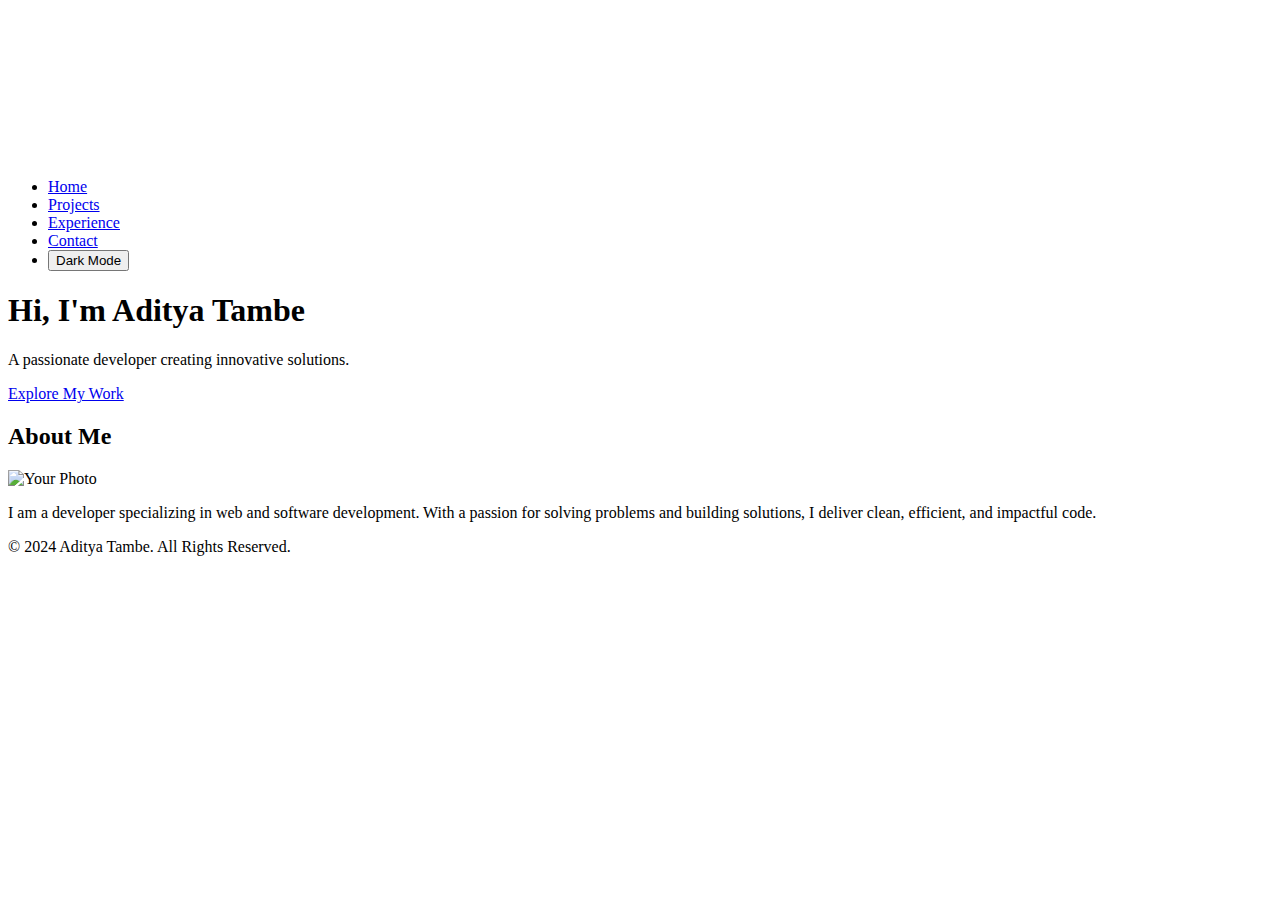
==== index.html @ 12d63de8 "Added main html files" ====
<!DOCTYPE html>
<html lang="en">
<head>
    <meta charset="UTF-8">
    <meta name="viewport" content="width=device-width, initial-scale=1.0">
    <title>Home - Developer Portfolio</title>
    <link rel="stylesheet" href="css/reset.css">
    <link rel="stylesheet" href="css/styles.css">
</head>
<body>
    <!-- Background Animation -->
    <canvas id="background"></canvas>

    <!-- Navigation -->
    <nav>
        <ul>
            <li><a class = nbar href="index.html">Home</a></li>
            <li><a class = nbar href="projects.html">Projects</a></li>
            <li><a class = nbar href="experience.html">Experience</a></li>
            <li><a class = nbar href="contact.html">Contact</a></li>
            <li><button id="dark-mode-toggle" class="toggle-btn">Dark Mode</button></li>
        </ul>
    </nav>

    <!-- Hero Section -->
    <section id="hero">
        <h1>Hi, I'm <span class="highlight">Aditya Tambe</span></h1>
        <p>A passionate developer creating innovative solutions.</p>
        <a href="projects.html" class="cta">Explore My Work</a>
    </section>

    <!-- About Section -->
    <section id="about">
        <h2>About Me</h2>
        <div class="about-content">
            <img src="assets/IMG_8445.jpg" alt="Your Photo" class="profile-pic">
            <p>
                I am a developer specializing in web and software development. With a passion for solving problems
                and building solutions, I deliver clean, efficient, and impactful code.
            </p>
        </div>
    </section>

    <!-- Footer -->
    <footer>
        <p>© 2024 Aditya Tambe. All Rights Reserved.</p>
    </footer>

    <script src="js/scripts.js"></script>
</body>
</html>
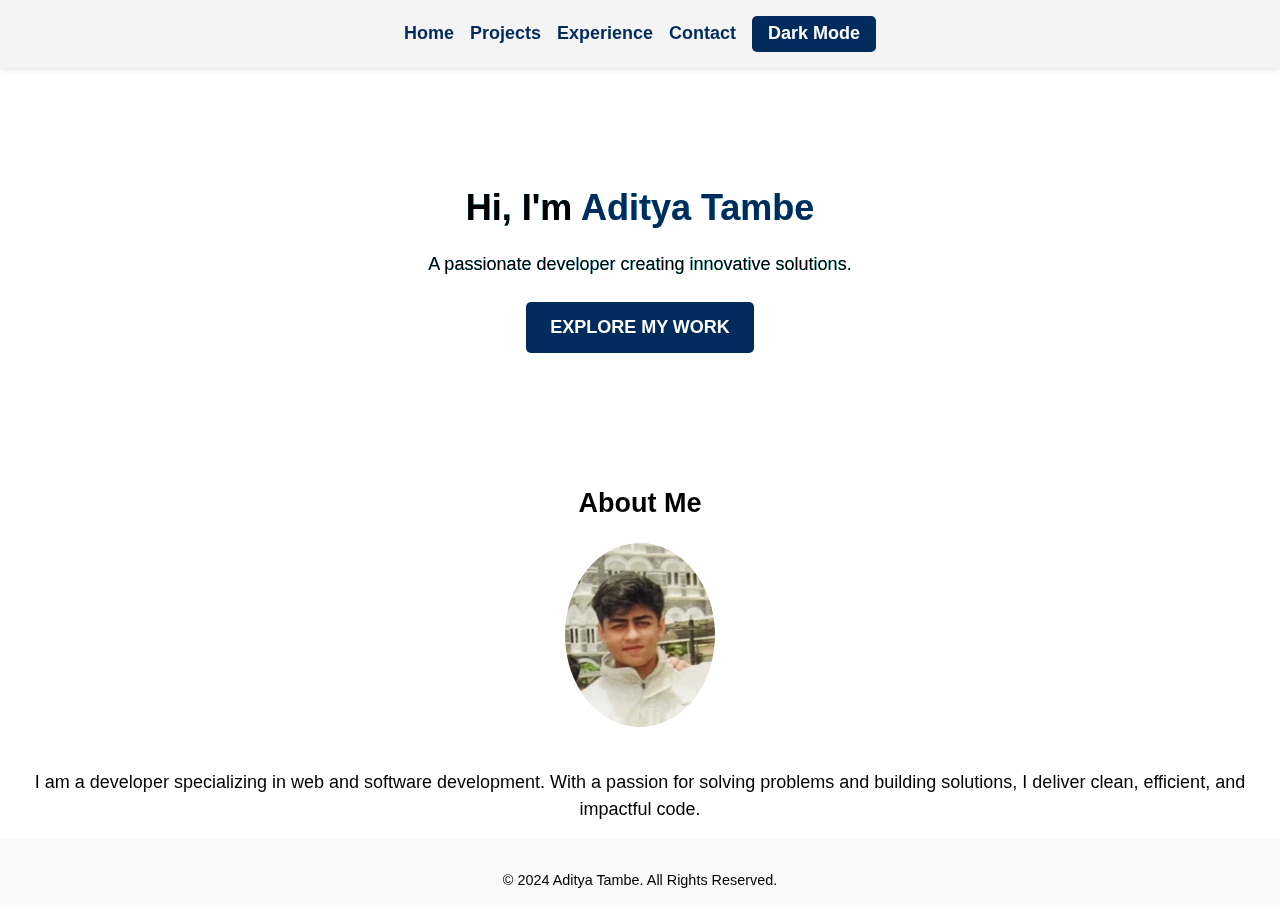
==== commit 98e6c3b4: "updated main landmarks" ====
--- a/index.html
+++ b/index.html
@@ -8,8 +8,6 @@
     <link rel="stylesheet" href="css/styles.css">
 </head>
 <body>
-    <!-- Background Animation -->
-    <canvas id="background"></canvas>
 
     <!-- Navigation -->
     <nav>
@@ -21,25 +19,28 @@
             <li><button id="dark-mode-toggle" class="toggle-btn">Dark Mode</button></li>
         </ul>
     </nav>
+    <main>
+        <!-- Background Animation -->
+        <canvas id="background"></canvas>
+        <!-- Hero Section -->
+        <section id="hero">
+            <h1>Hi, I'm <span class="highlight">Aditya Tambe</span></h1>
+            <p>A passionate developer creating innovative solutions.</p>
+            <a href="projects.html" class="cta">Explore My Work</a>
+        </section>
 
-    <!-- Hero Section -->
-    <section id="hero">
-        <h1>Hi, I'm <span class="highlight">Aditya Tambe</span></h1>
-        <p>A passionate developer creating innovative solutions.</p>
-        <a href="projects.html" class="cta">Explore My Work</a>
-    </section>
-
-    <!-- About Section -->
-    <section id="about">
-        <h2>About Me</h2>
-        <div class="about-content">
-            <img src="assets/IMG_8445.jpg" alt="Your Photo" class="profile-pic">
-            <p>
-                I am a developer specializing in web and software development. With a passion for solving problems
-                and building solutions, I deliver clean, efficient, and impactful code.
-            </p>
-        </div>
-    </section>
+        <!-- About Section -->
+        <section id="about">
+            <h2>About Me</h2>
+            <div class="about-content">
+                <img src="assets/IMG_8445.jpg" alt="Your Photo" class="profile-pic">
+                <p>
+                    I am a developer specializing in web and software development. With a passion for solving problems
+                    and building solutions, I deliver clean, efficient, and impactful code.
+                </p>
+            </div>
+        </section>
+    </main>
 
     <!-- Footer -->
     <footer>
--- a/css/styles.css
+++ b/css/styles.css
@@ -0,0 +1,532 @@
+/* General Variables */
+:root {
+    --bg-color: #ffffff;
+    --text-color: #000000;
+    --accent-color: #002B5C;
+    --header-bg: #f4f4f4;
+    --footer-bg: #f9f9f9;
+    --highlight-bg: linear-gradient(135deg, #0077ff, #00ff99);
+    --cta-txt-color: #ffffff;
+}
+
+/* General Styles */
+body {
+    margin: 0;
+    font-family: 'Arial', sans-serif;
+    background-color: var(--bg-color);
+    color: var(--text-color);
+    min-height: 100vh;
+    display: flex;
+    flex-direction: column;
+    transition: background-color 0.3s, color 0.3s;
+}
+
+h1, h2{
+    text-align: center;
+    margin: 1.5rem 0;
+    color: var(--text-color);
+}
+
+p {
+    color: var(--text-color);
+}
+
+.highlight {
+    color: var(--accent-color);
+}
+
+a {
+    color: var(--accent-color);
+    text-decoration: none;
+}
+
+a:hover {
+    text-decoration: underline;
+}
+
+/* Navigation */
+nav {
+    background-color: var(--header-bg);
+    padding: 1rem 2rem;
+    box-shadow: 0 2px 5px rgba(0, 0, 0, 0.1);
+    position: sticky;
+    top: 0;
+    z-index: 10;
+}
+
+nav ul {
+    list-style: none;
+    display: flex;
+    justify-content: center;
+    gap: 2rem;
+    margin: 0;
+    padding: 0;
+}
+
+nav li {
+    font-weight: bold;
+}
+
+nav a.active {
+    border-bottom: 2px solid var(--accent-color);
+}
+
+/* Hero Section */
+#hero {
+    padding: 6rem 2rem;
+    text-align: center;
+    background: var(--highlight-bg);
+    color: #ffffff;
+    background-clip: text;
+    animation: fadeIn 1s ease-in;
+}
+
+.cta {
+    display: inline-block;
+    margin-top: 1.5rem;
+    padding: 0.75rem 1.5rem;
+    background-color: var(--accent-color);
+    color: var(--cta-txt-color);
+    font-weight: bold;
+    border-radius: 5px;
+    text-transform: uppercase;
+    transition: transform 0.3s;
+}
+
+.cta:hover {
+    transform: scale(1.1);
+}
+
+/* About Section */
+#about {
+    padding: 1rem 2rem;
+    display: flex;
+    flex-direction: column;
+    align-items: center;
+    text-align: center;
+}
+
+.profile-pic {
+    border-radius: 50%;
+    width: 150px;
+    margin-bottom: 1rem;
+}
+
+/* Footer */
+footer {
+    background-color: var(--footer-bg);
+    text-align: center;
+    padding: 1rem;
+    margin-top: auto;
+    font-size: 0.9rem;
+}
+
+/* Canvas Background */
+canvas#background {
+    position: fixed;
+    top: 0;
+    left: 0;
+    width: 100%;
+    height: 100%;
+    z-index: -1;
+    pointer-events: none;
+}
+
+/* Animations */
+@keyframes fadeIn {
+    from {
+        opacity: 0;
+    }
+    to {
+        opacity: 1;
+    }
+}
+
+/* Page Transition */
+body {
+    opacity: 0;
+    transition: opacity 0.5s ease-in-out;
+}
+
+body.loaded {
+    opacity: 1;
+}
+
+/* Projects Page Enhancements */
+.project-grid {
+    display: grid;
+    grid-template-columns: repeat(auto-fit, minmax(250px, 1fr));
+    gap: 2rem;
+    padding: 2rem 0;
+}
+
+.project-card {
+    background-color: var(--bg-color);
+    border-radius: 8px;
+    box-shadow: 0 4px 6px rgba(0, 0, 0, 0.1);
+    overflow: hidden;
+    transition: transform 0.3s ease;
+}
+
+.project-card:hover {
+    transform: translateY(-5px);
+}
+
+.project-card img {
+    width: 100%;
+    height: 200px;
+    object-fit: cover;
+}
+
+.project-card-content {
+    padding: 1rem;
+}
+
+.project-card h2 {
+    margin-top: 0;
+}
+
+.project-link {
+    display: inline-block;
+    margin-top: 1rem;
+    padding: 0.5rem 1rem;
+    background-color: var(--accent-color);
+    color: var(--cta-txt-color);
+    text-decoration: none;
+    border-radius: 4px;
+    transition: background-color 0.3s ease;
+}
+
+.project-link:hover {
+    background-color: #0055cc;
+}
+
+#experience h2 {
+    text-align: unset;
+}
+
+/* Experience Page Enhancements */
+.timeline {
+    position: relative;
+    max-width: 800px;
+    margin: 0 auto;
+    padding: 2rem 0;
+}
+
+.timeline::before {
+    content: '';
+    position: absolute;
+    top: 0;
+    left: 50%;
+    width: 2px;
+    height: 100%;
+    background-color: var(--accent-color);
+    transform: translateX(-50%);
+}
+
+.timeline-item {
+    position: relative;
+    margin-bottom: 2rem;
+    padding: 1rem;
+    background-color: var(--bg-color);
+    border-radius: 8px;
+    box-shadow: 0 4px 6px rgba(0, 0, 0, 0.1);
+}
+
+.timeline-item::before {
+    content: '';
+    position: absolute;
+    top: 1.5rem;
+    left: -8px;
+    width: 16px;
+    height: 16px;
+    background-color: var(--accent-color);
+    border-radius: 50%;
+}
+
+.timeline-period {
+    font-style: italic;
+    color: var(--accent-color);
+}
+
+/* Contact Page Enhancements */
+.contact-form {
+    max-width: 500px;
+    margin: 0 auto;
+}
+
+.form-group {
+    margin-bottom: 1rem;
+}
+
+.form-group label {
+    display: block;
+    margin-bottom: 0.5rem;
+}
+
+.form-group input,
+.form-group textarea {
+    width: 100%;
+    padding: 0.5rem;
+    border: 1px solid #ccc;
+    border-radius: 4px;
+}
+
+.form-group textarea {
+    height: 150px;
+}
+
+.contact-form button {
+    display: block;
+    width: 100%;
+    padding: 0.75rem;
+    background-color: var(--accent-color);
+    color: var(--cta-txt-color);
+    border: none;
+    border-radius: 4px;
+    cursor: pointer;
+    transition: background-color 0.3s ease;
+}
+
+.contact-form button:hover {
+    background-color: #0055cc;
+}
+
+/* Experience Page Enhancements */
+.timeline-item {
+    position: relative;
+    opacity: 0;
+    transform: translateY(20px);
+    transition: opacity 0.5s ease-out, transform 0.5s ease-out;
+}
+
+.timeline-item.visible {
+    opacity: 1;
+    transform: translateY(0);
+}
+
+/* Contact Page Enhancements */
+form input:focus,
+form textarea:focus {
+    outline: none;
+    border: 2px solid var(--accent-color);
+    box-shadow: 0 4px 8px rgba(0, 0, 0, 0.2);
+    transition: border 0.3s, box-shadow 0.3s;
+}
+
+/* Navigation Bar Enhancements */
+nav ul {
+    list-style: none;
+    margin: 0;
+    padding: 0;
+    display: flex;
+    justify-content: center;
+    align-items: center;
+    gap: 2rem;
+}
+
+nav li {
+    display: flex;
+    align-items: center;
+}
+
+/* Toggle Button Styles */
+.toggle-btn {
+    background-color: var(--accent-color);
+    color: var(--cta-txt-color);
+    border: none;
+    border-radius: 5px;
+    padding: 0.5rem 1rem;
+    cursor: pointer;
+    font-weight: bold;
+    transition: background-color 0.3s, color 0.3s;
+}
+
+.toggle-btn:hover {
+    background-color: #ffffff;
+    color: var(--accent-color);
+    box-shadow: 0 4px 8px rgba(0, 0, 0, 0.2);
+}
+
+/* Skills Section */
+#skills {
+    padding: 2rem;
+    text-align: center;
+}
+
+.skills-grid {
+    display: grid;
+    grid-template-columns: repeat(auto-fit, minmax(150px, 1fr));
+    gap: 2rem;
+    justify-items: center;
+    align-items: center;
+    margin: 0 auto;
+    max-width: 900px;
+}
+
+.skill {
+    display: flex;
+    flex-direction: column;
+    align-items: center;
+    gap: 0.5rem;
+    transition: transform 0.3s;
+}
+
+.skill:hover {
+    transform: scale(1.1);
+}
+
+.skill img {
+    width: 80px;
+    height: auto;
+    object-fit: contain;
+    border-radius: 8px;
+}
+
+.skill p {
+    font-size: 1rem;
+    color: var(--text-color);
+    margin: 0;
+}
+
+@media (prefers-color-scheme: dark) {
+    :root {
+        --bg-color: #1e1e1e;
+        --text-color: #ffffff;
+        --accent-color: #00ff99;
+        --header-bg: #2e2e2e;
+        --footer-bg: #2b2b2b;
+        --cta-txt-color: #000000;
+    }
+    .toggle-btn {
+        display: none;
+    }
+
+}
+
+@media (prefers-contrast: more) {
+    :root {
+        --bg-color: #000000;
+        --text-color: #ff0;
+        --cta-txt-color: #000000;
+        --accent-color: #ff0;
+        --header-bg: #000000;
+        --footer-bg: #000000;
+    }
+}
+
+/* Dark Mode Variables */
+.dark-mode {
+    --bg-color: #1e1e1e;
+    --text-color: #ffffff;
+    --accent-color: #00ff99;
+    --header-bg: #2e2e2e;
+    --footer-bg: #2b2b2b;
+    --cta-txt-color: #000000;
+}
+
+/* Accessibility preferences */
+@media (prefers-reduced-motion: reduce) {
+    canvas {
+        display: none;
+    }
+
+    * {
+        transition: none !important;
+    }
+}
+
+/* Mobile view (up to 767px) */
+@media (min-width: 320px) {
+    body {
+      font-size: 14px;
+    }
+  
+    nav ul {
+      flex-direction: column;
+      gap: 1rem;
+    }
+  
+    #hero {
+      padding: 3rem 1rem;
+    }
+  
+    .project-grid {
+      grid-template-columns: 1fr;
+    }
+  
+    .timeline::before {
+      left: 0;
+    }
+  
+    .timeline-item {
+      margin-left: 1rem;
+    }
+  
+    .timeline-item::before {
+      left: -1.5rem;
+    }
+  
+    .skills-grid {
+      grid-template-columns: repeat(2, 1fr);
+    }
+  }
+  
+  /* Tablet view (768px to 1023px) */
+  @media (min-width: 768px) {
+    body {
+      font-size: 16px;
+    }
+  
+    nav ul {
+      flex-direction: row;
+    }
+  
+    #hero {
+      padding: 4rem 2rem;
+    }
+  
+    .project-grid {
+      grid-template-columns: repeat(2, 1fr);
+    }
+  
+    .timeline::before {
+      left: 50%;
+    }
+  
+    .timeline-item {
+      width: 50%;
+      margin-left: 0;
+    }
+  
+    .timeline-item:nth-child(odd) {
+      left: 0;
+    }
+  
+    .timeline-item:nth-child(even) {
+      left: 50%;
+    }
+  
+    .skills-grid {
+      grid-template-columns: repeat(3, 1fr);
+    }
+  }
+  
+  /* Desktop view (1024px and above) */
+  @media (min-width: 1024px) {
+    body {
+      font-size: 18px;
+    }
+  
+    #hero {
+      padding: 6rem 2rem;
+    }
+  
+    .project-grid {
+      grid-template-columns: repeat(3, 1fr);
+    }
+  
+    .skills-grid {
+      grid-template-columns: repeat(4, 1fr);
+    }
+  }